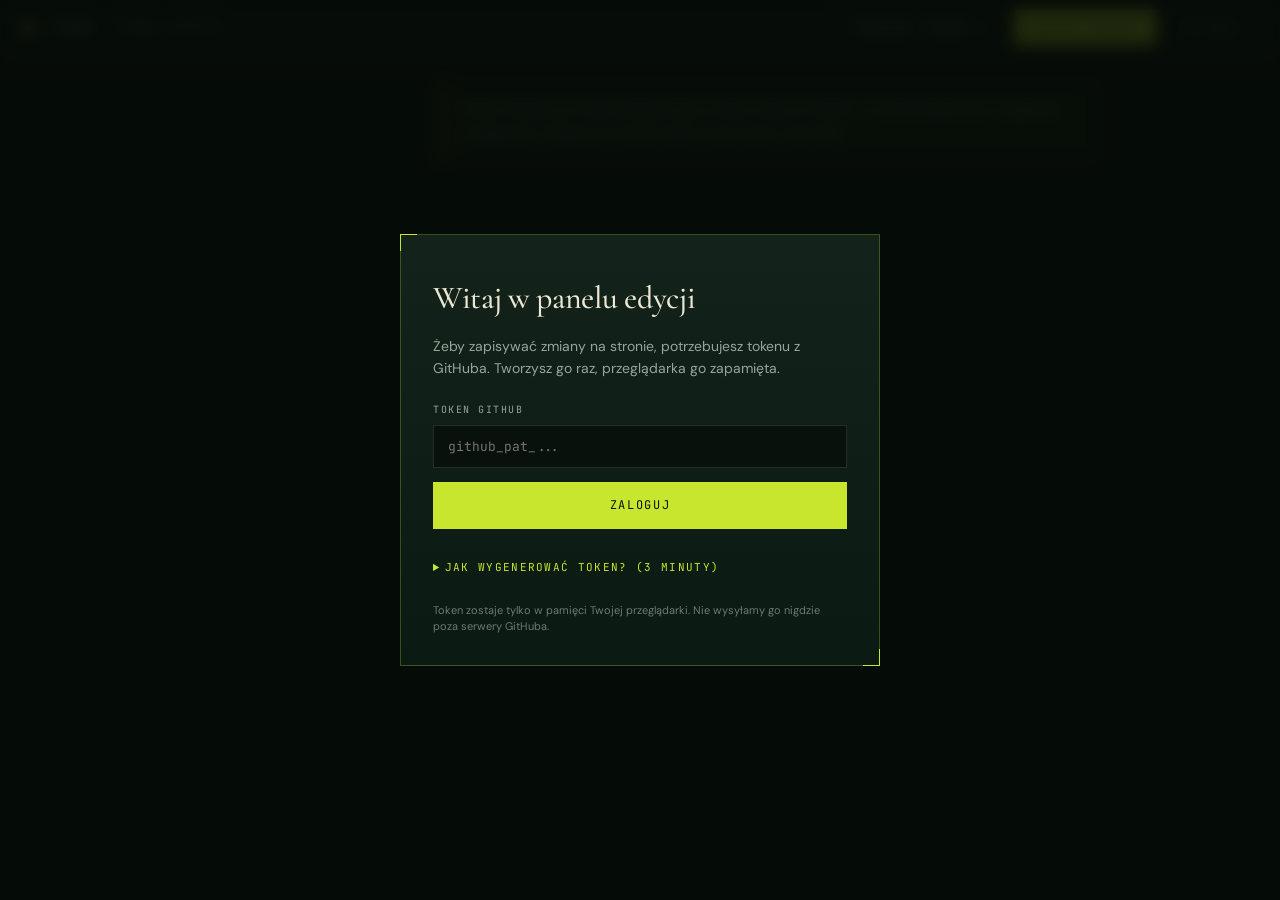
==== admin/index.html @ 5cd2d098 "feat(admin): panel edycji treści dla Joanny (iteracja 1) Dodaję /admin/ - prosty panel do edycji tre" ====
<!doctype html>
<html lang="pl">
<head>
<meta charset="utf-8" />
<meta name="viewport" content="width=device-width,initial-scale=1" />
<title>LIBER · Panel edycji</title>
<meta name="robots" content="noindex,nofollow" />
<link rel="preconnect" href="https://fonts.googleapis.com" />
<link rel="preconnect" href="https://fonts.gstatic.com" crossorigin />
<link href="https://fonts.googleapis.com/css2?family=DM+Sans:wght@400;500;600;700&family=Cormorant+Garamond:wght@500&family=JetBrains+Mono:wght@400;500&display=swap" rel="stylesheet" />
<link rel="stylesheet" href="style.css" />
</head>
<body>

<header class="topbar">
  <div class="topbar__left">
    <span class="topbar__mark">◐</span>
    <span class="topbar__brand">LIBER <span class="topbar__sub">· panel edycji</span></span>
  </div>
  <div class="topbar__right">
    <a href="../" target="_blank" class="topbar__btn" id="btn-preview" hidden>Podgląd&nbsp;strony ↗</a>
    <button type="button" class="topbar__btn topbar__btn--primary" id="btn-save" hidden>Zapisz zmiany</button>
    <button type="button" class="topbar__btn topbar__btn--ghost" id="btn-logout" hidden>Wyloguj</button>
  </div>
</header>

<!-- Auth modal -->
<div class="modal" id="auth-modal" hidden>
  <div class="modal__box">
    <h1 class="modal__title">Witaj w panelu edycji</h1>
    <p class="modal__lede">Żeby zapisywać zmiany na stronie, potrzebujesz tokenu z GitHuba. Tworzysz go raz, przeglądarka go zapamięta.</p>
    <label class="modal__label" for="auth-token">Token GitHub</label>
    <input id="auth-token" type="password" placeholder="github_pat_..." autocomplete="off" spellcheck="false" />
    <button type="button" class="modal__btn" id="auth-submit">Zaloguj</button>
    <details class="modal__help">
      <summary>Jak wygenerować token? (3 minuty)</summary>
      <ol>
        <li>Wejdź na <a href="https://github.com/settings/personal-access-tokens/new" target="_blank" rel="noopener">github.com/settings/personal-access-tokens/new</a></li>
        <li><strong>Token name:</strong> wpisz „LIBER edycja"</li>
        <li><strong>Expiration:</strong> wybierz „No expiration" albo zaznacz datę w przyszłości</li>
        <li><strong>Repository access:</strong> wybierz „Only select repositories" → wskaż <code>Phantos7/Liber</code></li>
        <li><strong>Repository permissions:</strong> rozwiń „Contents" → ustaw na „Read and write"</li>
        <li>Na dole kliknij <strong>Generate token</strong></li>
        <li>Skopiuj wygenerowany ciąg i wklej tutaj. Zapamiętaj go też w bezpiecznym miejscu — drugi raz nie zobaczysz.</li>
      </ol>
    </details>
    <p class="modal__note">Token zostaje tylko w pamięci Twojej przeglądarki. Nie wysyłamy go nigdzie poza serwery GitHuba.</p>
  </div>
</div>

<!-- Loading overlay -->
<div class="loading" id="loading" hidden>
  <div class="loading__spinner"></div>
  <div class="loading__label" id="loading-label">Ładuję treść strony…</div>
</div>

<!-- Save success modal -->
<div class="modal" id="save-modal" hidden>
  <div class="modal__box">
    <div class="modal__check">✓</div>
    <h1 class="modal__title">Zapisano</h1>
    <p class="modal__lede">Zmiany pojawią się na stronie za <strong>1–2 minuty</strong> (GitHub przebudowuje stronę w tle). Możesz odświeżyć podgląd po chwili.</p>
    <button type="button" class="modal__btn" id="save-modal-close">Wracam do edycji</button>
    <a href="../" target="_blank" class="modal__btn modal__btn--ghost">Otwórz podgląd ↗</a>
  </div>
</div>

<main class="content" id="content">
  <div class="hint" id="hint">
    Witaj. Wybierz po lewej sekcję, klikaj w teksty żeby je zmienić, na dole każdej karty znajdziesz przełącznik „Pokazuj na stronie" jeśli chcesz ukryć cały blok.
  </div>
</main>

<aside class="sidebar" id="sidebar" hidden>
  <div class="sidebar__head">
    <span class="sidebar__title">Sekcje strony</span>
    <span class="sidebar__count" id="section-count"></span>
  </div>
  <nav class="sidebar__nav" id="section-list"></nav>
</aside>

<div class="toast" id="toast" hidden></div>

<script src="app.js"></script>
</body>
</html>
---- admin/style.css ----
/* =====================================================
   LIBER — admin panel
   ===================================================== */

:root {
  --void: #060c08;
  --abyss: #08120e;
  --ink: #0b1a13;
  --moss: #14241c;
  --moss-2: #1f3328;
  --bone: #ece6d3;
  --bone-2: #d8d2c0;
  --fog: #9aa39a;
  --fog-2: #707a72;
  --liber: #c8e62e;
  --evidence: #ff3b3b;
  --sans:  'DM Sans', system-ui, -apple-system, Segoe UI, Roboto, Helvetica, Arial, sans-serif;
  --serif: 'Cormorant Garamond', Georgia, serif;
  --mono:  'JetBrains Mono', ui-monospace, 'SFMono-Regular', Menlo, Consolas, monospace;
  --topbar-h: 56px;
  --sidebar-w: 260px;
  --ease: cubic-bezier(.2,.7,.1,1);
}

* { box-sizing: border-box; }
html, body { margin: 0; padding: 0; height: 100%; }
body {
  font-family: var(--sans);
  background: var(--void);
  color: var(--bone);
  font-size: 14px;
  line-height: 1.55;
  overflow-x: hidden;
}
a { color: var(--liber); }
button { font: inherit; cursor: pointer; border: none; background: none; color: inherit; }

/* =================== TOPBAR =================== */
.topbar {
  position: fixed; top: 0; left: 0; right: 0;
  height: var(--topbar-h);
  display: flex; align-items: center; justify-content: space-between;
  padding: 0 22px;
  background: rgba(8,18,14,.92);
  backdrop-filter: blur(8px);
  -webkit-backdrop-filter: blur(8px);
  border-bottom: 1px solid rgba(200,230,46,.18);
  z-index: 50;
}
.topbar__left { display: flex; align-items: center; gap: 12px; }
.topbar__mark {
  color: var(--liber);
  font-size: 18px;
  animation: spin 8s linear infinite;
  display: inline-block;
}
@keyframes spin { to { transform: rotate(360deg); } }
.topbar__brand {
  font-family: var(--mono);
  font-size: 12px;
  letter-spacing: .14em;
  text-transform: uppercase;
}
.topbar__sub { color: var(--fog); font-weight: 400; }
.topbar__right { display: flex; gap: 10px; align-items: center; }
.topbar__btn {
  padding: 8px 16px;
  border: 1px solid rgba(255,255,255,.15);
  background: transparent;
  color: var(--bone);
  font-size: 11px;
  letter-spacing: .12em;
  text-transform: uppercase;
  font-family: var(--mono);
  text-decoration: none;
  display: inline-flex; align-items: center; gap: 6px;
  transition: background .25s var(--ease), color .25s var(--ease), border-color .25s var(--ease);
  cursor: pointer;
}
.topbar__btn:hover { border-color: var(--liber); color: var(--liber); }
.topbar__btn--primary { background: var(--liber); color: var(--abyss); border-color: var(--liber); }
.topbar__btn--primary:hover { background: #d3ed3e; color: var(--abyss); }
.topbar__btn--ghost { color: var(--fog); }

/* =================== MODAL =================== */
.modal {
  position: fixed; inset: 0; z-index: 200;
  background: rgba(6,12,8,.86);
  backdrop-filter: blur(8px);
  -webkit-backdrop-filter: blur(8px);
  display: flex; align-items: center; justify-content: center;
  padding: 24px;
}
.modal[hidden] { display: none; }
.modal__box {
  width: 100%; max-width: 480px;
  background: linear-gradient(180deg, rgba(20,36,28,.95), rgba(11,26,19,.95));
  border: 1px solid rgba(200,230,46,.25);
  padding: 38px 32px 30px;
  position: relative;
}
.modal__box::before, .modal__box::after {
  content:''; position: absolute; width: 16px; height: 16px;
  border: 1px solid var(--liber);
}
.modal__box::before { top: -1px; left: -1px; border-right: 0; border-bottom: 0; }
.modal__box::after  { bottom: -1px; right: -1px; border-left: 0; border-top: 0; }

.modal__check {
  font-family: var(--mono);
  width: 48px; height: 48px;
  border-radius: 50%;
  background: var(--liber);
  color: var(--abyss);
  font-size: 26px; font-weight: 700;
  display: flex; align-items: center; justify-content: center;
  margin: 0 auto 14px;
}

.modal__title {
  font-family: var(--serif);
  font-size: 32px;
  font-weight: 500;
  margin: 0 0 12px;
  letter-spacing: -.01em;
  color: var(--bone);
}
.modal__lede {
  color: var(--fog);
  margin: 0 0 22px;
  line-height: 1.6;
}
.modal__lede strong { color: var(--liber); }
.modal__label {
  display: block;
  font-family: var(--mono);
  font-size: 10px;
  color: var(--fog);
  letter-spacing: .15em;
  text-transform: uppercase;
  margin-bottom: 8px;
}
.modal__box input {
  width: 100%;
  background: rgba(6,12,8,.7);
  border: 1px solid rgba(255,255,255,.12);
  color: var(--bone);
  padding: 12px 14px;
  font-family: var(--mono);
  font-size: 13px;
  outline: none;
  transition: border-color .25s var(--ease);
}
.modal__box input:focus { border-color: var(--liber); }
.modal__btn {
  display: block;
  width: 100%;
  margin: 14px 0 0;
  padding: 13px;
  background: var(--liber);
  color: var(--abyss);
  border: 1px solid var(--liber);
  font-family: var(--mono);
  font-size: 12px;
  letter-spacing: .14em;
  text-transform: uppercase;
  cursor: pointer;
  transition: background .25s var(--ease);
  text-align: center;
  text-decoration: none;
}
.modal__btn:hover { background: #d3ed3e; }
.modal__btn--ghost {
  background: transparent;
  color: var(--bone);
  border-color: rgba(255,255,255,.18);
}
.modal__btn--ghost:hover { border-color: var(--liber); color: var(--liber); }

.modal__help {
  margin: 22px 0 12px;
  font-size: 13px;
}
.modal__help summary {
  cursor: pointer;
  color: var(--liber);
  font-family: var(--mono);
  font-size: 11px;
  letter-spacing: .12em;
  text-transform: uppercase;
  padding: 8px 0;
}
.modal__help ol {
  margin: 12px 0 0; padding-left: 22px;
  color: var(--fog);
  line-height: 1.7;
}
.modal__help li { margin-bottom: 4px; }
.modal__help code {
  background: rgba(200,230,46,.12);
  padding: 1px 6px;
  font-family: var(--mono);
  font-size: 11px;
  color: var(--liber);
}
.modal__note {
  margin: 18px 0 0;
  font-size: 11px;
  color: var(--fog-2);
  line-height: 1.5;
}

/* =================== LOADING =================== */
.loading {
  position: fixed; inset: 0; z-index: 100;
  background: rgba(6,12,8,.92);
  display: flex; flex-direction: column; align-items: center; justify-content: center;
  gap: 18px;
}
.loading[hidden] { display: none; }
.loading__spinner {
  width: 40px; height: 40px;
  border: 2px solid rgba(200,230,46,.18);
  border-top-color: var(--liber);
  border-radius: 50%;
  animation: spin 1s linear infinite;
}
.loading__label {
  font-family: var(--mono);
  font-size: 11px;
  letter-spacing: .14em;
  text-transform: uppercase;
  color: var(--fog);
}

/* =================== LAYOUT =================== */
.sidebar {
  position: fixed;
  top: var(--topbar-h);
  left: 0;
  bottom: 0;
  width: var(--sidebar-w);
  background: rgba(11,26,19,.6);
  border-right: 1px solid rgba(200,230,46,.12);
  padding: 18px 0;
  overflow-y: auto;
  z-index: 40;
}
.sidebar[hidden] { display: none; }
.sidebar__head {
  display: flex; justify-content: space-between; align-items: center;
  padding: 0 22px 14px;
  border-bottom: 1px solid rgba(255,255,255,.06);
}
.sidebar__title {
  font-family: var(--mono);
  font-size: 10px;
  color: var(--fog);
  letter-spacing: .15em;
  text-transform: uppercase;
}
.sidebar__count {
  font-family: var(--mono);
  font-size: 10px;
  color: var(--liber);
}
.sidebar__nav {
  padding: 8px 0;
  display: flex; flex-direction: column;
}
.sidebar__link {
  display: flex; align-items: center; justify-content: space-between;
  padding: 11px 22px;
  font-size: 13px;
  color: var(--bone-2);
  text-decoration: none;
  border-left: 2px solid transparent;
  transition: background .2s var(--ease), border-color .2s var(--ease), color .2s var(--ease);
  cursor: pointer;
}
.sidebar__link:hover {
  background: rgba(200,230,46,.05);
  border-left-color: rgba(200,230,46,.4);
  color: var(--bone);
}
.sidebar__link.is-active {
  background: rgba(200,230,46,.08);
  border-left-color: var(--liber);
  color: var(--bone);
}
.sidebar__link.is-hidden-section {
  color: var(--fog-2);
}
.sidebar__link.is-hidden-section::after {
  content: '👁️ off';
  font-family: var(--mono); font-size: 9px;
  color: var(--fog-2);
  letter-spacing: .12em;
  background: rgba(255,255,255,.05);
  padding: 2px 6px;
}
.sidebar__link-badge {
  font-family: var(--mono); font-size: 9px;
  color: var(--liber);
  background: rgba(200,230,46,.12);
  padding: 2px 6px;
}

.content {
  padding: calc(var(--topbar-h) + 28px) 32px 60px calc(var(--sidebar-w) + 32px);
  max-width: 980px;
  margin: 0 auto;
}
@media (max-width: 800px) {
  .sidebar { transform: translateX(-100%); transition: transform .35s var(--ease); }
  .sidebar.is-open { transform: translateX(0); }
  .content { padding-left: 22px; padding-right: 22px; }
}

.hint {
  border-left: 2px solid var(--liber);
  padding: 14px 18px;
  background: rgba(200,230,46,.04);
  color: var(--fog);
  font-size: 14px;
  line-height: 1.7;
  margin-bottom: 30px;
}

/* =================== SECTION CARD =================== */
.card {
  background: linear-gradient(180deg, rgba(20,36,28,.45), rgba(11,26,19,.6));
  border: 1px solid rgba(255,255,255,.07);
  margin-bottom: 28px;
  padding: 0;
  position: relative;
  transition: border-color .25s var(--ease), opacity .25s var(--ease);
}
.card.is-hidden { opacity: .4; }
.card.is-hidden .card__body { opacity: .55; }
.card__head {
  display: flex; align-items: center; justify-content: space-between;
  padding: 18px 24px;
  border-bottom: 1px solid rgba(255,255,255,.06);
  gap: 14px;
}
.card__title {
  font-family: var(--serif);
  font-size: 22px;
  font-weight: 500;
  margin: 0;
  letter-spacing: -.01em;
  color: var(--bone);
}
.card__sub {
  font-family: var(--mono);
  font-size: 10px;
  color: var(--fog-2);
  letter-spacing: .12em;
  text-transform: uppercase;
  margin-top: 4px;
}
.card__body { padding: 18px 24px 24px; }

/* Toggle */
.toggle {
  display: inline-flex; align-items: center;
  gap: 10px;
  font-family: var(--mono);
  font-size: 11px;
  letter-spacing: .12em;
  text-transform: uppercase;
  cursor: pointer;
  user-select: none;
  color: var(--fog);
}
.toggle input { display: none; }
.toggle__track {
  position: relative;
  width: 38px; height: 22px;
  background: rgba(255,255,255,.1);
  border-radius: 22px;
  transition: background .2s var(--ease);
}
.toggle__track::after {
  content:'';
  position: absolute;
  top: 3px; left: 3px;
  width: 16px; height: 16px;
  background: var(--bone);
  border-radius: 50%;
  transition: left .2s var(--ease);
}
.toggle input:checked + .toggle__track {
  background: var(--liber);
}
.toggle input:checked + .toggle__track::after {
  left: 19px;
  background: var(--abyss);
}

/* Field */
.field {
  margin-bottom: 18px;
}
.field:last-child { margin-bottom: 0; }
.field__label {
  display: flex; align-items: center; justify-content: space-between;
  margin-bottom: 6px;
  gap: 12px;
}
.field__name {
  font-family: var(--mono);
  font-size: 10px;
  color: var(--fog);
  letter-spacing: .14em;
  text-transform: uppercase;
}
.field__tag {
  font-family: var(--mono);
  font-size: 9px;
  color: var(--liber);
  background: rgba(200,230,46,.08);
  padding: 2px 7px;
  letter-spacing: .1em;
}
.field__input, .field__textarea {
  width: 100%;
  background: rgba(6,12,8,.6);
  border: 1px solid rgba(255,255,255,.1);
  color: var(--bone);
  padding: 11px 13px;
  font-family: var(--sans);
  font-size: 14px;
  line-height: 1.5;
  outline: none;
  resize: vertical;
  transition: border-color .2s var(--ease), background .2s var(--ease);
}
.field__input { font-family: var(--serif); font-size: 18px; }
.field__input--mono { font-family: var(--mono); font-size: 13px; letter-spacing: .08em; }
.field__textarea { min-height: 70px; }
.field__input:focus, .field__textarea:focus {
  border-color: var(--liber);
  background: rgba(6,12,8,.88);
}
.field.is-changed .field__input,
.field.is-changed .field__textarea {
  border-color: var(--liber);
  box-shadow: 0 0 0 1px rgba(200,230,46,.18);
}
.field__hint {
  font-size: 11px;
  color: var(--fog-2);
  margin-top: 5px;
  font-style: italic;
}

.elem-toggle {
  display: flex; align-items: center; justify-content: space-between;
  padding: 10px 12px;
  background: rgba(6,12,8,.4);
  border: 1px dashed rgba(255,255,255,.08);
  margin-bottom: 14px;
  font-size: 12px;
  color: var(--fog);
}

/* =================== TOAST =================== */
.toast {
  position: fixed;
  bottom: 30px; left: 50%;
  transform: translateX(-50%);
  background: var(--moss);
  color: var(--bone);
  padding: 12px 22px;
  border: 1px solid rgba(200,230,46,.4);
  font-family: var(--mono);
  font-size: 11px;
  letter-spacing: .1em;
  z-index: 300;
  animation: toastIn .35s var(--ease);
}
.toast[hidden] { display: none; }
.toast--error {
  border-color: rgba(255,59,59,.5);
  color: var(--evidence);
  background: rgba(255,59,59,.1);
}
.toast--success {
  border-color: rgba(200,230,46,.6);
  background: rgba(200,230,46,.08);
  color: var(--liber);
}
@keyframes toastIn {
  from { transform: translate(-50%, 30px); opacity: 0; }
  to   { transform: translate(-50%, 0); opacity: 1; }
}

/* Save button states */
.topbar__btn[disabled] {
  opacity: .4;
  cursor: not-allowed;
}
.topbar__btn.is-dirty {
  background: var(--evidence);
  color: var(--bone);
  border-color: var(--evidence);
}
.topbar__btn.is-saving {
  position: relative;
  color: transparent;
}
.topbar__btn.is-saving::after {
  content: '';
  position: absolute;
  top: 50%; left: 50%;
  transform: translate(-50%, -50%);
  width: 14px; height: 14px;
  border: 2px solid rgba(0,0,0,.2);
  border-top-color: var(--abyss);
  border-radius: 50%;
  animation: spin 0.8s linear infinite;
}
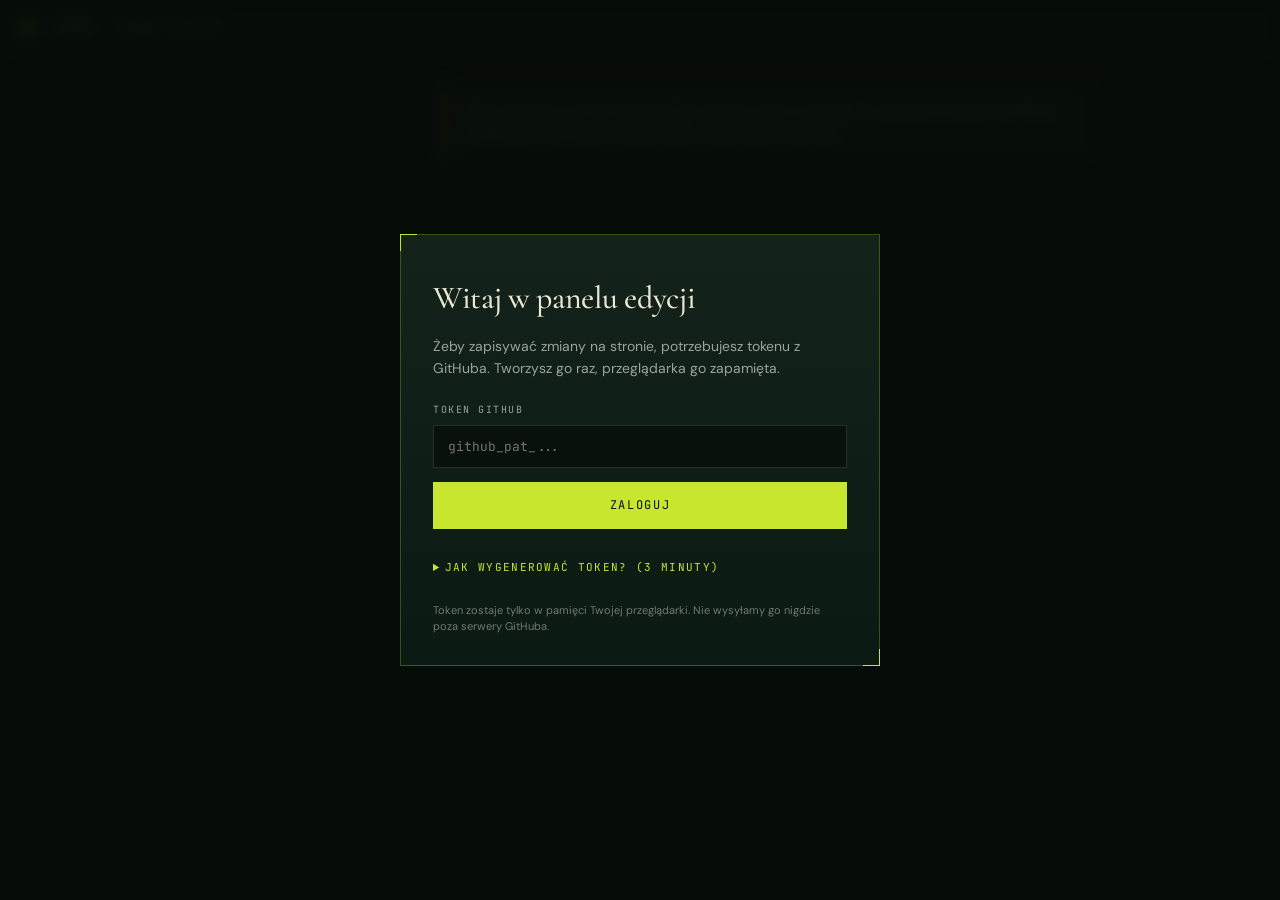
==== commit 8844f850: "fix(admin): iteracja 3 — sanitize live paste, baseline refresh po save, mobile burger, conflict moda" ====
--- a/admin/index.html
+++ b/admin/index.html
@@ -14,6 +14,9 @@
 
 <header class="topbar">
   <div class="topbar__left">
+    <button type="button" class="topbar__burger" id="btn-sidebar" aria-label="Pokaż sekcje" hidden>
+      <span></span><span></span><span></span>
+    </button>
     <span class="topbar__mark">◐</span>
     <span class="topbar__brand">LIBER <span class="topbar__sub">· panel edycji</span></span>
   </div>
@@ -54,6 +57,17 @@
   <div class="loading__label" id="loading-label">Ładuję treść strony…</div>
 </div>
 
+<!-- Conflict modal -->
+<div class="modal" id="conflict-modal" hidden>
+  <div class="modal__box">
+    <h1 class="modal__title">Konflikt wersji</h1>
+    <p class="modal__lede">Strona została zmieniona w trakcie Twojej edycji (ktoś zapisał ją równolegle). Twoje zmiany są bezpiecznie zachowane w wersji roboczej — możesz wybrać:</p>
+    <button type="button" class="modal__btn" id="conflict-reload">Odśwież panel (Twoja wersja robocza zostanie zaproponowana po pobraniu)</button>
+    <button type="button" class="modal__btn modal__btn--ghost" id="conflict-cancel">Anuluj i sprawdź zmiany</button>
+    <p class="modal__note">Po odświeżeniu zobaczysz prompt z propozycją wczytania niezapisanej pracy.</p>
+  </div>
+</div>
+
 <!-- Save success modal -->
 <div class="modal" id="save-modal" hidden>
   <div class="modal__box">
--- a/admin/style.css
+++ b/admin/style.css
@@ -23,6 +23,7 @@
 }
 
 * { box-sizing: border-box; }
+[hidden] { display: none !important; }
 html, body { margin: 0; padding: 0; height: 100%; }
 body {
   font-family: var(--sans);
@@ -48,6 +49,28 @@
   z-index: 50;
 }
 .topbar__left { display: flex; align-items: center; gap: 12px; }
+.topbar__burger {
+  display: none;
+  width: 38px; height: 38px;
+  padding: 9px;
+  background: transparent;
+  border: 1px solid rgba(255,255,255,.12);
+  cursor: pointer;
+  position: relative;
+  margin-right: 6px;
+}
+.topbar__burger span {
+  position: absolute; left: 8px; right: 8px;
+  height: 1.5px; background: var(--bone);
+  transition: transform .25s var(--ease), opacity .2s, top .25s var(--ease);
+}
+.topbar__burger span:nth-child(1) { top: 11px; }
+.topbar__burger span:nth-child(2) { top: 18px; }
+.topbar__burger span:nth-child(3) { top: 25px; }
+.topbar__burger:hover { border-color: var(--liber); }
+@media (max-width: 800px) {
+  .topbar__burger:not([hidden]) { display: block; }
+}
 .topbar__mark {
   color: var(--liber);
   font-size: 18px;
@@ -449,10 +472,89 @@
   border-color: var(--liber);
   box-shadow: 0 0 0 1px rgba(200,230,46,.18);
 }
+
+/* ===== WYSIWYG editor ===== */
+.editor {
+  width: 100%;
+  background: rgba(6,12,8,.6);
+  border: 1px solid rgba(255,255,255,.1);
+  color: var(--bone);
+  padding: 11px 13px;
+  font-family: var(--sans);
+  font-size: 14px;
+  line-height: 1.55;
+  outline: none;
+  min-height: 40px;
+  transition: border-color .2s var(--ease), background .2s var(--ease);
+  white-space: pre-wrap;
+}
+.editor:focus { border-color: var(--liber); background: rgba(6,12,8,.9); }
+.editor--single { min-height: auto; }
+.editor--rich { min-height: 60px; font-family: var(--serif); font-size: 17px; line-height: 1.6; }
+.editor--mono {
+  font-family: var(--mono); font-size: 12px; letter-spacing: .08em;
+  text-transform: uppercase;
+  color: var(--bone-2);
+}
+.editor[contenteditable="true"]:empty::before {
+  content: 'Wpisz tekst…';
+  color: var(--fog-2);
+  pointer-events: none;
+}
+.editor em, .editor i { color: var(--liber); font-style: italic; }
+.editor strong, .editor b { color: var(--bone); font-weight: 600; }
+.editor .hl {
+  background: linear-gradient(180deg, transparent 60%, rgba(200,230,46,.45) 60%);
+  padding: 0 .05em;
+}
+.editor .accent { color: var(--liber); }
+
+.field.is-changed .editor {
+  border-color: var(--liber);
+  box-shadow: 0 0 0 1px rgba(200,230,46,.18);
+}
+
+/* Toolbar */
+.editor__toolbar {
+  display: flex; align-items: center;
+  gap: 4px;
+  margin-bottom: 6px;
+  padding: 4px;
+  background: rgba(11,26,19,.4);
+  border: 1px solid rgba(200,230,46,.1);
+  border-bottom: 0;
+  width: fit-content;
+}
+.editor__tool {
+  padding: 4px 9px;
+  font-size: 12px;
+  font-family: var(--sans);
+  background: transparent;
+  color: var(--fog);
+  border: 1px solid transparent;
+  cursor: pointer;
+  transition: background .15s var(--ease), color .15s var(--ease), border-color .15s var(--ease);
+  border-radius: 2px;
+}
+.editor__tool:hover {
+  background: rgba(200,230,46,.1);
+  color: var(--liber);
+  border-color: rgba(200,230,46,.2);
+}
+.editor__tool strong, .editor__tool em { font-size: 13px; }
+.editor__sep {
+  width: 1px; height: 16px;
+  background: rgba(255,255,255,.1);
+  margin: 0 4px;
+}
+.editor__tool--reset { color: var(--fog-2); font-size: 14px; }
+.editor__tool--reset:hover { color: var(--evidence); border-color: rgba(255,59,59,.3); }
+
 .field__hint {
   font-size: 11px;
   color: var(--fog-2);
   margin-top: 5px;
+  line-height: 1.4;
   font-style: italic;
 }
 
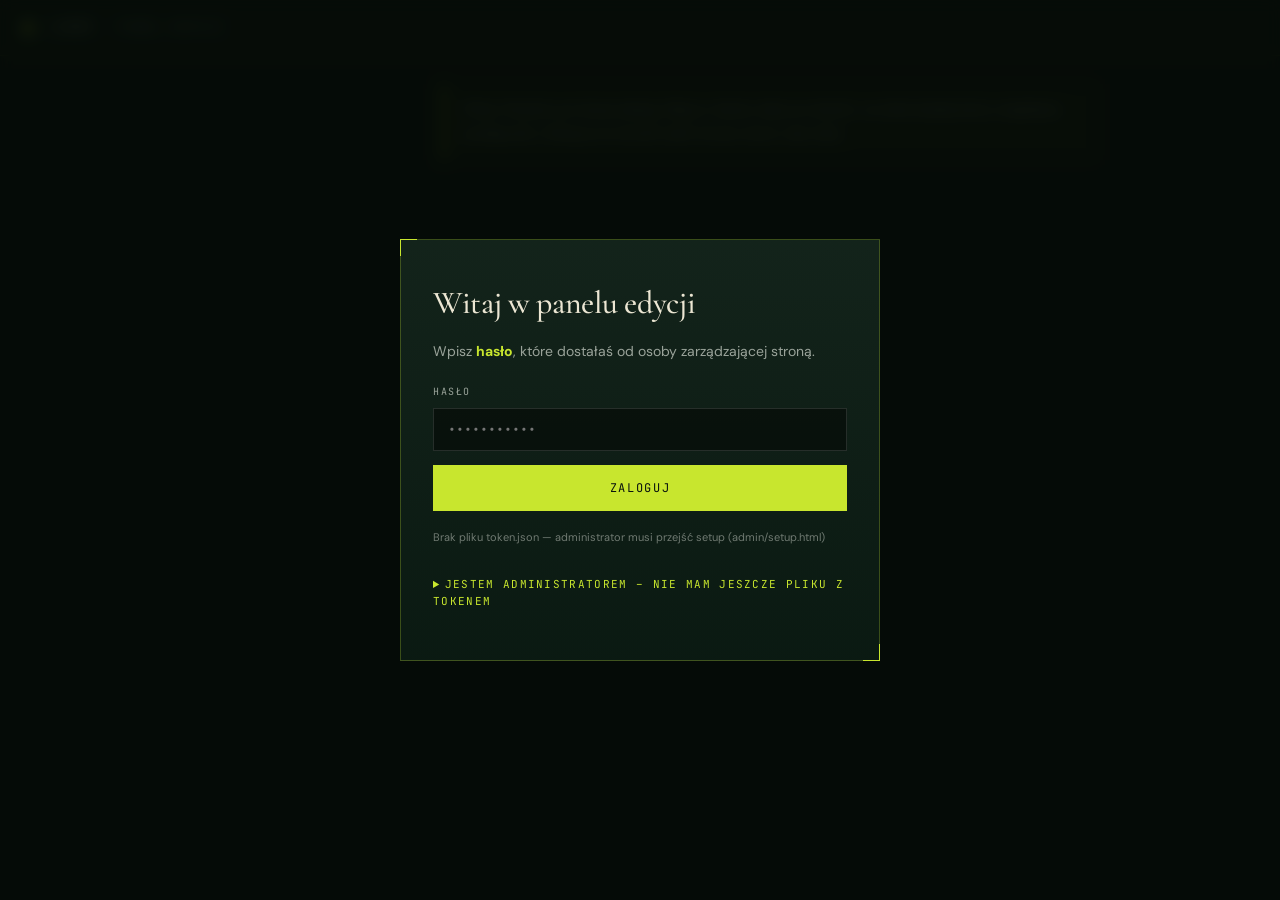
==== commit 77733dd6: "feat(admin): login hasłem zamiast tokenu (AES-GCM + PBKDF2) Wprowadzona opcja C - Joanna nie musi mi" ====
--- a/admin/index.html
+++ b/admin/index.html
@@ -31,23 +31,15 @@
 <div class="modal" id="auth-modal" hidden>
   <div class="modal__box">
     <h1 class="modal__title">Witaj w panelu edycji</h1>
-    <p class="modal__lede">Żeby zapisywać zmiany na stronie, potrzebujesz tokenu z GitHuba. Tworzysz go raz, przeglądarka go zapamięta.</p>
-    <label class="modal__label" for="auth-token">Token GitHub</label>
-    <input id="auth-token" type="password" placeholder="github_pat_..." autocomplete="off" spellcheck="false" />
+    <p class="modal__lede">Wpisz <strong>hasło</strong>, które dostałaś od osoby zarządzającej stroną.</p>
+    <label class="modal__label" for="auth-password">Hasło</label>
+    <input id="auth-password" type="password" placeholder="•••••••••••" autocomplete="current-password" spellcheck="false" />
     <button type="button" class="modal__btn" id="auth-submit">Zaloguj</button>
-    <details class="modal__help">
-      <summary>Jak wygenerować token? (3 minuty)</summary>
-      <ol>
-        <li>Wejdź na <a href="https://github.com/settings/personal-access-tokens/new" target="_blank" rel="noopener">github.com/settings/personal-access-tokens/new</a></li>
-        <li><strong>Token name:</strong> wpisz „LIBER edycja"</li>
-        <li><strong>Expiration:</strong> wybierz „No expiration" albo zaznacz datę w przyszłości</li>
-        <li><strong>Repository access:</strong> wybierz „Only select repositories" → wskaż <code>Phantos7/Liber</code></li>
-        <li><strong>Repository permissions:</strong> rozwiń „Contents" → ustaw na „Read and write"</li>
-        <li>Na dole kliknij <strong>Generate token</strong></li>
-        <li>Skopiuj wygenerowany ciąg i wklej tutaj. Zapamiętaj go też w bezpiecznym miejscu — drugi raz nie zobaczysz.</li>
-      </ol>
+    <p class="modal__note" id="auth-note">Hasło odszyfrowuje dostęp do GitHub. Nie zapisujemy go nigdzie — pamiętamy tylko podczas tej sesji.</p>
+    <details class="modal__help" id="auth-setup-help" hidden>
+      <summary>Jestem administratorem – nie mam jeszcze pliku z tokenem</summary>
+      <p style="margin:10px 0 0;color:var(--fog);line-height:1.6">Otwórz <a href="setup.html">setup.html</a>, raz wygeneruj zaszyfrowany <code>token.json</code> i wrzuć go do katalogu <code>admin/</code>. Joanna potem loguje się tylko hasłem które tam ustalisz.</p>
     </details>
-    <p class="modal__note">Token zostaje tylko w pamięci Twojej przeglądarki. Nie wysyłamy go nigdzie poza serwery GitHuba.</p>
   </div>
 </div>
 
@@ -95,6 +87,7 @@
 
 <div class="toast" id="toast" hidden></div>
 
+<script src="crypto.js"></script>
 <script src="app.js"></script>
 </body>
 </html>
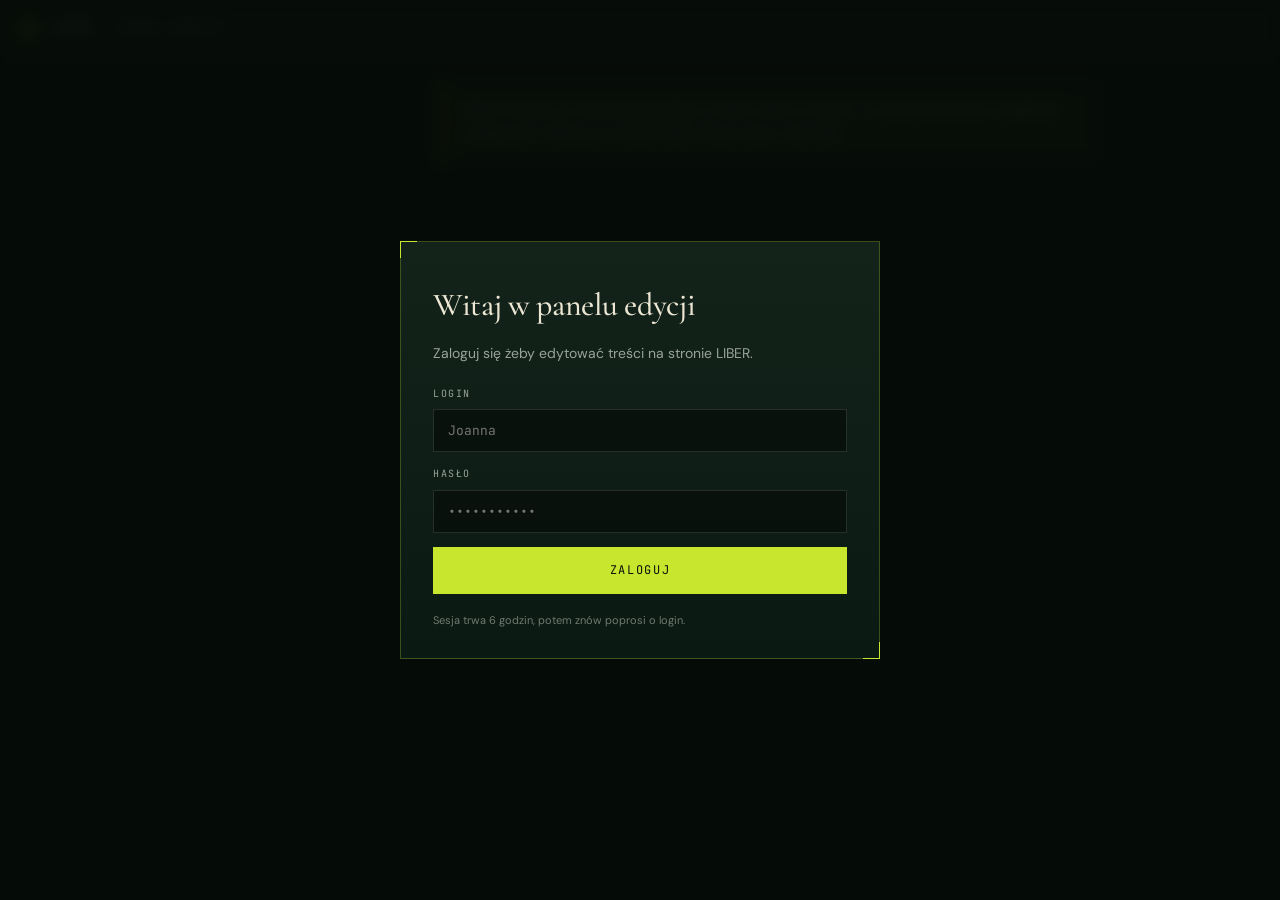
==== commit 16c32077: "feat(admin): logowanie login+hasło przez Cloudflare Worker Backend: liber-edit.patdimension.workers." ====
--- a/admin/index.html
+++ b/admin/index.html
@@ -31,15 +31,13 @@
 <div class="modal" id="auth-modal" hidden>
   <div class="modal__box">
     <h1 class="modal__title">Witaj w panelu edycji</h1>
-    <p class="modal__lede">Wpisz <strong>hasło</strong>, które dostałaś od osoby zarządzającej stroną.</p>
-    <label class="modal__label" for="auth-password">Hasło</label>
+    <p class="modal__lede">Zaloguj się żeby edytować treści na stronie LIBER.</p>
+    <label class="modal__label" for="auth-login">Login</label>
+    <input id="auth-login" type="text" placeholder="Joanna" autocomplete="username" spellcheck="false" autocapitalize="off" />
+    <label class="modal__label" for="auth-password" style="margin-top:14px">Hasło</label>
     <input id="auth-password" type="password" placeholder="•••••••••••" autocomplete="current-password" spellcheck="false" />
     <button type="button" class="modal__btn" id="auth-submit">Zaloguj</button>
-    <p class="modal__note" id="auth-note">Hasło odszyfrowuje dostęp do GitHub. Nie zapisujemy go nigdzie — pamiętamy tylko podczas tej sesji.</p>
-    <details class="modal__help" id="auth-setup-help" hidden>
-      <summary>Jestem administratorem – nie mam jeszcze pliku z tokenem</summary>
-      <p style="margin:10px 0 0;color:var(--fog);line-height:1.6">Otwórz <a href="setup.html">setup.html</a>, raz wygeneruj zaszyfrowany <code>token.json</code> i wrzuć go do katalogu <code>admin/</code>. Joanna potem loguje się tylko hasłem które tam ustalisz.</p>
-    </details>
+    <p class="modal__note" id="auth-note">Sesja trwa 6 godzin, potem znów poprosi o login.</p>
   </div>
 </div>
 
@@ -87,7 +85,6 @@
 
 <div class="toast" id="toast" hidden></div>
 
-<script src="crypto.js"></script>
 <script src="app.js"></script>
 </body>
 </html>
